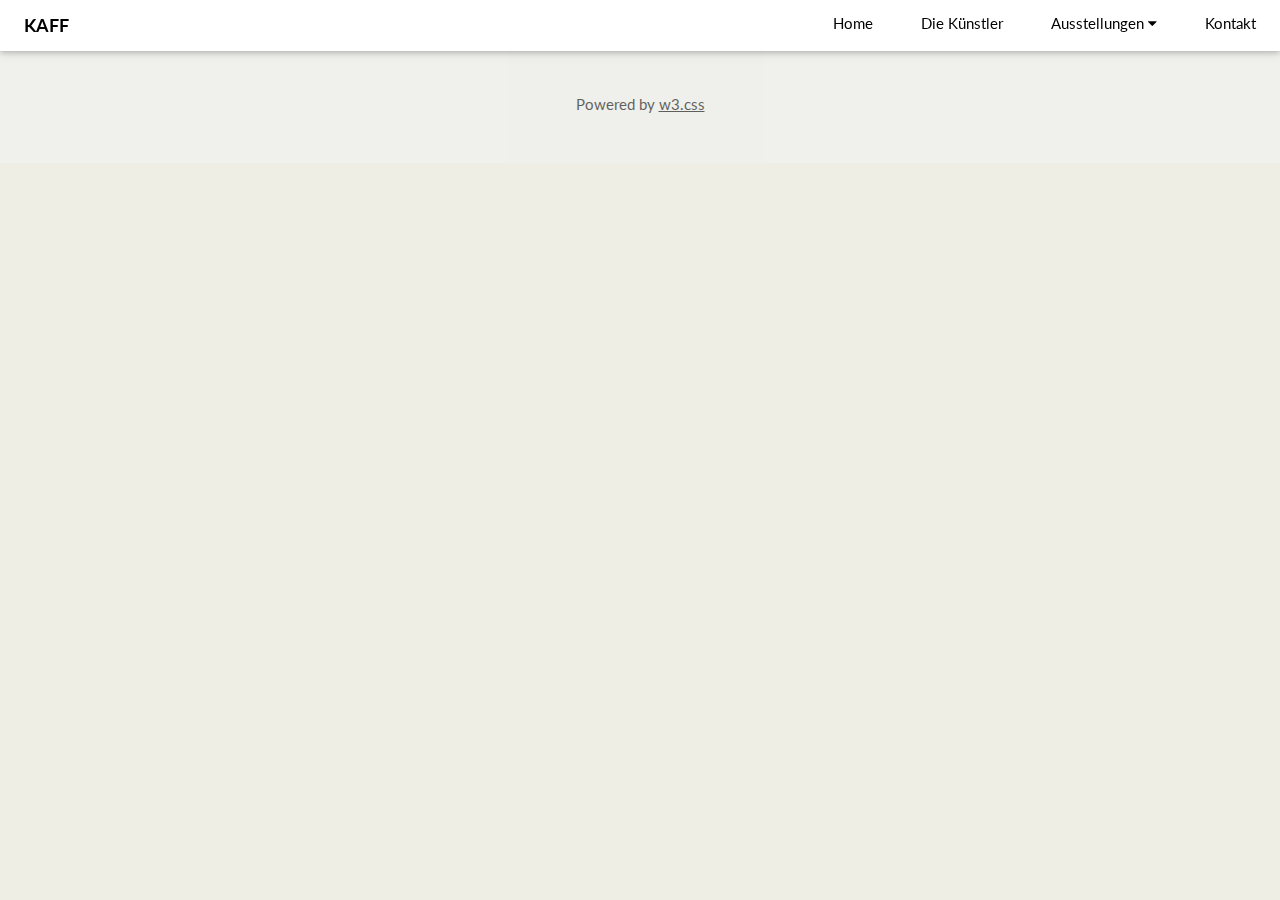
==== ausstellung_2017.html @ 452a55e3 "update" ====
<!DOCTYPE html>
<html lang="en">

<head>
    <title>KAFF</title>
    <meta charset="UTF-8">
    <meta name="viewport" content="width=device-width, initial-scale=1">
    <link rel="stylesheet" href="style.css">
    <link rel="stylesheet" href="https://www.w3schools.com/w3css/4/w3.css">
    <link rel="stylesheet" href="https://fonts.googleapis.com/css?family=Lato">
    <link rel="stylesheet" href="https://cdnjs.cloudflare.com/ajax/libs/font-awesome/4.7.0/css/font-awesome.min.css">
    <script src="common/script.js"></script>
    <style>
        body {
            font-family: "Lato", sans-serif
        }
    </style>
</head>

<body>

    <script src="/common/nav.js" id="navbar"></script>
    <div class="w3-content" style="max-width:2000px;margin-top:46px">



    </div>
    <script src="/common/footer.js" id="footer"></script>

</body>

</html>
---- style.css ----
:root {
    --bg: #eeeee4;
}

body {
    background-color: var(--bg);
}

.heading {
    font-size: 20pt;
    color: chocolate;
}

.flex-container {
    display: flex;
    flex-direction: row;
    width: 100%;
    gap: 20px;
    margin-top: 20px;
    margin-bottom: 30px;
    padding: 20px;
    justify-content: space-between;
}

#hero {
    width: 100vw;
    padding-top: 50px;
}

.flex-container img {
    width: 100%; 
    max-height: 200px;
    object-fit: cover;
}

.thumb-container {
    width: 20vw; 
}

.flex-container * {
    margin-top: 6px;
    margin-bottom: 6px;
}

.card {
    background-color: #f8f8f1;
    border-radius: 10px;
    box-shadow: rgba(0, 0, 0, 0.35) 0px 3px 7px;
}

.container-item {
    display: flex;
    flex-direction: column;
    width: 100%;
}

.content{
    max-width: 90vw;
    margin: 0px 100px 100px 100px;
}

.section-heading{
    font-size: 26pt;
    text-align: center;
    border-bottom: solid 1px rgba(187, 179, 165, 0.246);
}

.icon-row {
    display: flex;
    align-items: center;
}

.icon-row img {
    width: 20px;
    margin-right: 10px;
}

.seeMore {
    width: 100px;
    justify-self: end;
}

@media screen and (max-width: 900px) {
    .flex-container {
      flex-direction: column;
    }

    .content {
        margin: 100px 5vw 100px 5vw;
    }

    .thumb-container {
        width: 85vw
    }
}



/* Button styles */

.button-4 {
  appearance: none;
  background-color: #FAFBFC;
  border: 1px solid rgba(27, 31, 35, 0.15);
  border-radius: 6px;
  box-shadow: rgba(27, 31, 35, 0.04) 0 1px 0, rgba(255, 255, 255, 0.25) 0 1px 0 inset;
  box-sizing: border-box;
  color: #24292E;
  cursor: pointer;
  display: inline-block;
  font-family: -apple-system, system-ui, "Segoe UI", Helvetica, Arial, sans-serif, "Apple Color Emoji", "Segoe UI Emoji";
  font-size: 14px;
  font-weight: 500;
  line-height: 20px;
  list-style: none;
  padding: 6px 16px;
  position: relative;
  transition: background-color 0.2s cubic-bezier(0.3, 0, 0.5, 1);
  user-select: none;
  -webkit-user-select: none;
  touch-action: manipulation;
  vertical-align: middle;
  white-space: nowrap;
  word-wrap: break-word;
}

.button-4:hover {
  background-color: #F3F4F6;
  text-decoration: none;
  transition-duration: 0.1s;
}

.button-4:disabled {
  background-color: #FAFBFC;
  border-color: rgba(27, 31, 35, 0.15);
  color: #959DA5;
  cursor: default;
}

.button-4:active {
  background-color: #EDEFF2;
  box-shadow: rgba(225, 228, 232, 0.2) 0 1px 0 inset;
  transition: none 0s;
}

.button-4:focus {
  outline: 1px transparent;
}

.button-4:before {
  display: none;
}

.button-4:-webkit-details-marker {
  display: none;
}
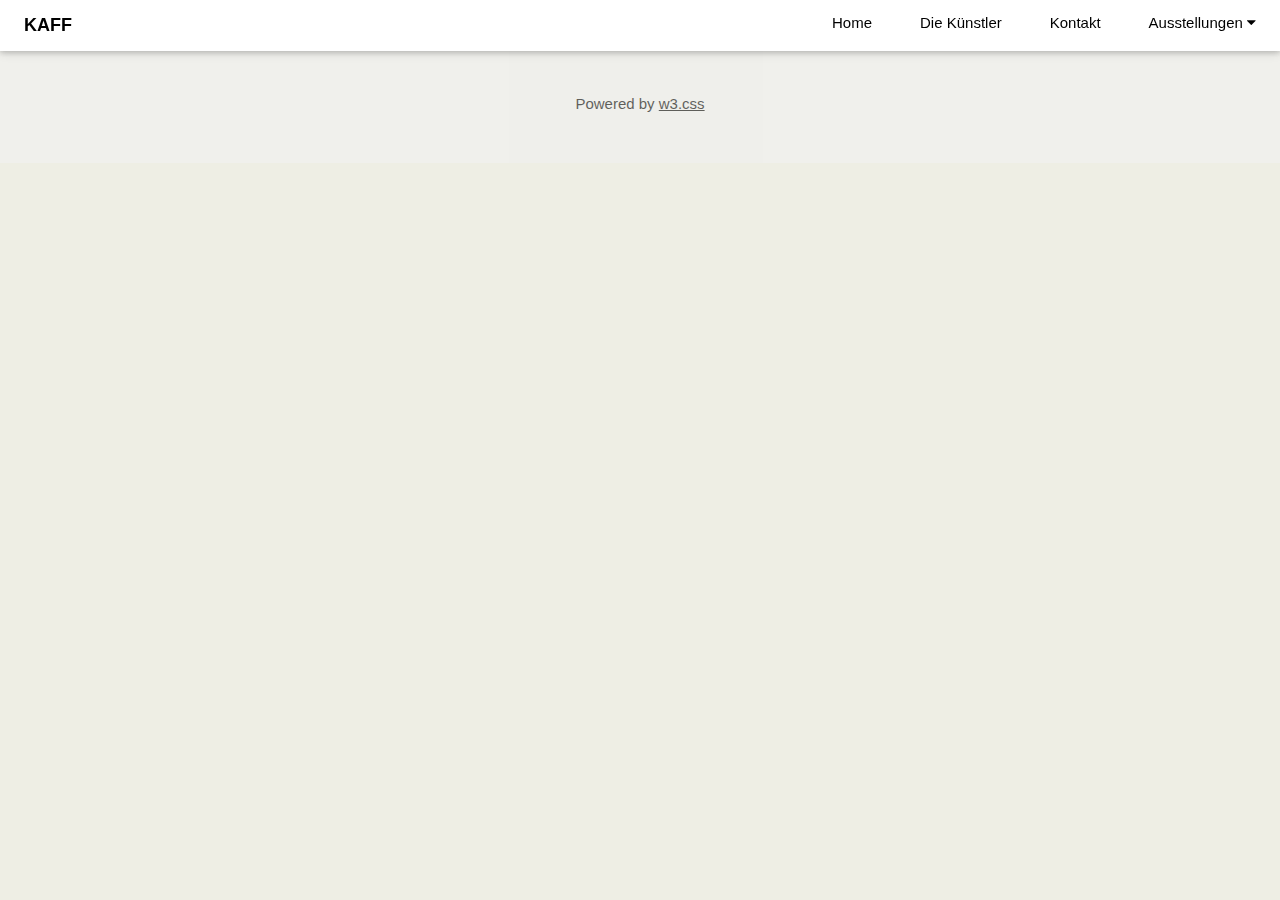
==== commit e17ab805: "." ====
--- a/ausstellung_2017.html
+++ b/ausstellung_2017.html
@@ -5,6 +5,7 @@
     <title>KAFF</title>
     <meta charset="UTF-8">
     <meta name="viewport" content="width=device-width, initial-scale=1">
+    <link rel="icon" type="image/x-icon" href="img/favicon.ico">
     <link rel="stylesheet" href="style.css">
     <link rel="stylesheet" href="https://www.w3schools.com/w3css/4/w3.css">
     <link rel="stylesheet" href="https://fonts.googleapis.com/css?family=Lato">
@@ -12,20 +13,20 @@
     <script src="common/script.js"></script>
     <style>
         body {
-            font-family: "Lato", sans-serif
+            font-family: "Argesta", sans-serif
         }
     </style>
 </head>
 
 <body>
 
-    <script src="/common/nav.js" id="navbar"></script>
+    <script src="common/nav.js" id="navbar"></script>
     <div class="w3-content" style="max-width:2000px;margin-top:46px">
 
 
 
     </div>
-    <script src="/common/footer.js" id="footer"></script>
+    <script src="common/footer.js" id="footer"></script>
 
 </body>
 
--- a/style.css
+++ b/style.css
@@ -1,6 +1,10 @@
 :root {
     --bg: #eeeee4;
 }
+
+html {
+    scroll-behavior: smooth;
+  }
 
 body {
     background-color: var(--bg);
@@ -14,11 +18,10 @@
 .flex-container {
     display: flex;
     flex-direction: row;
-    width: 100%;
     gap: 20px;
     margin-top: 20px;
     margin-bottom: 30px;
-    padding: 20px;
+    padding: 10px;
     justify-content: space-between;
 }
 
@@ -28,19 +31,26 @@
 }
 
 .flex-container img {
-    width: 100%; 
+    width: 99%; 
     max-height: 200px;
     object-fit: cover;
 }
 
 .thumb-container {
-    width: 20vw; 
+    width: 300px;
 }
+.thumb-container > img{
+    margin-left: 5px;
+    margin-right: 5px;
+}
+
 
 .flex-container * {
     margin-top: 6px;
     margin-bottom: 6px;
 }
+
+
 
 .card {
     background-color: #f8f8f1;
@@ -59,6 +69,11 @@
     margin: 0px 100px 100px 100px;
 }
 
+.content-grid {
+    display: grid;
+    grid-template-columns: 50% 50%;
+}
+
 .section-heading{
     font-size: 26pt;
     text-align: center;
@@ -71,14 +86,15 @@
 }
 
 .icon-row img {
-    width: 20px;
+    width: 25px;
     margin-right: 10px;
 }
 
-.seeMore {
-    width: 100px;
-    justify-self: end;
+
+.indented {
+    padding-left: 10vw !important;
 }
+
 
 @media screen and (max-width: 900px) {
     .flex-container {
@@ -90,7 +106,7 @@
     }
 
     .thumb-container {
-        width: 85vw
+        width: 70vw
     }
 }
 
@@ -100,7 +116,7 @@
 
 .button-4 {
   appearance: none;
-  background-color: #FAFBFC;
+  background-color: #1e87d25f;
   border: 1px solid rgba(27, 31, 35, 0.15);
   border-radius: 6px;
   box-shadow: rgba(27, 31, 35, 0.04) 0 1px 0, rgba(255, 255, 255, 0.25) 0 1px 0 inset;
@@ -122,10 +138,12 @@
   vertical-align: middle;
   white-space: nowrap;
   word-wrap: break-word;
+  max-width: 400px;
+  justify-self: end;
 }
 
 .button-4:hover {
-  background-color: #F3F4F6;
+  background-color: #1e87d2c5;
   text-decoration: none;
   transition-duration: 0.1s;
 }
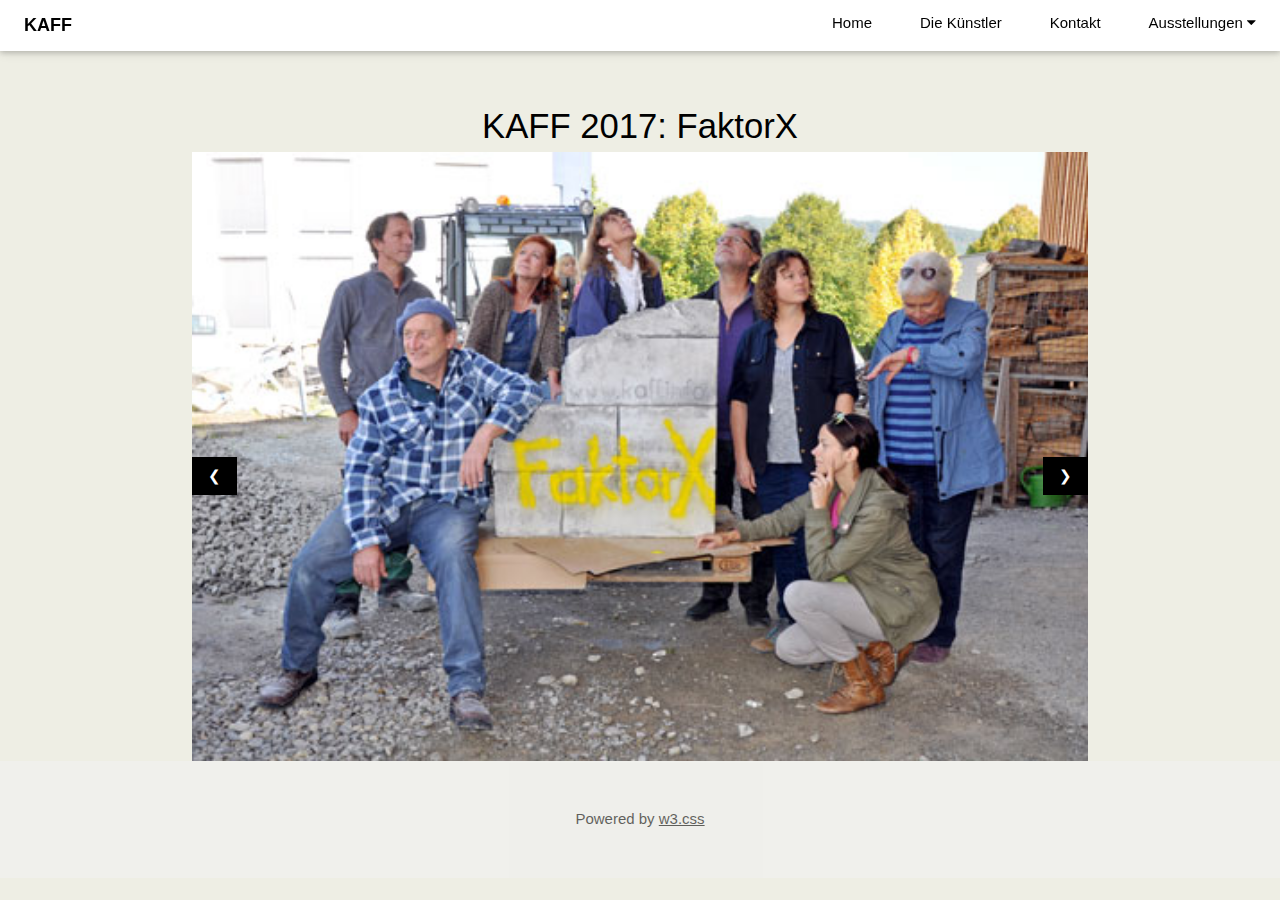
==== commit 91d8ccdd: "." ====
--- a/ausstellung_2017.html
+++ b/ausstellung_2017.html
@@ -10,7 +10,6 @@
     <link rel="stylesheet" href="https://www.w3schools.com/w3css/4/w3.css">
     <link rel="stylesheet" href="https://fonts.googleapis.com/css?family=Lato">
     <link rel="stylesheet" href="https://cdnjs.cloudflare.com/ajax/libs/font-awesome/4.7.0/css/font-awesome.min.css">
-    <script src="common/script.js"></script>
     <style>
         body {
             font-family: "Argesta", sans-serif
@@ -21,13 +20,31 @@
 <body>
 
     <script src="common/nav.js" id="navbar"></script>
-    <div class="w3-content" style="max-width:2000px;margin-top:46px">
+    <div class="content" style="margin-top: 51px">
+        <div class="section-heading no-sep">KAFF 2017: FaktorX</div>
 
+        <div class="slidesContainer">
+            <img class="mySlides" src="img/2017/IMG_1358 (1).jpg">
+            <img class="mySlides" src="img/2017/IMG_2425.jpg">
+            <img class="mySlides" src="img/2017/IMG_2426.jpg">
+            <img class="mySlides" src="img/2017/IMG_2430.jpg">
+            <img class="mySlides" src="img/2017/IMG_2438.jpg">
+            <img class="mySlides" src="img/2017/IMG_2443.jpg">
+            <img class="mySlides" src="img/2017/IMG_2445.jpg">
+            <img class="mySlides" src="img/2017/IMG_2446.jpg">
+            <img class="mySlides" src="img/2017/IMG_2447.jfif">
+            <img class="mySlides" src="img/2017/IMG_2448.jfif">
+            <img class="mySlides" src="img/2017/IMG_2450.jfif">
+            <img class="mySlides" src="img/2017/IMG_2451.jpg">
+            <img class="mySlides" src="img/2017/IMG_2454 (1).jpg">
 
+            <button class="w3-button w3-black slidesButtonLeft" onclick="plusDivs(-1)">&#10094;</button>
+            <button class="w3-button w3-black slidesButtonRight" onclick="plusDivs(1)">&#10095;</button>
+        </div>
 
     </div>
     <script src="common/footer.js" id="footer"></script>
-
+    <script src="common/script.js"></script>
 </body>
 
 </html>--- a/style.css
+++ b/style.css
@@ -11,8 +11,10 @@
 }
 
 .heading {
-    font-size: 20pt;
-    color: chocolate;
+    /* font-size: 20pt;
+    color: chocolate; */
+    font-size: x-large;
+    font-weight: bold;
 }
 
 .flex-container {
@@ -23,6 +25,7 @@
     margin-bottom: 30px;
     padding: 10px;
     justify-content: space-between;
+    align-items: center;
 }
 
 #hero {
@@ -37,7 +40,7 @@
 }
 
 .thumb-container {
-    width: 300px;
+    width: 100%;
 }
 .thumb-container > img{
     margin-left: 5px;
@@ -49,8 +52,6 @@
     margin-top: 6px;
     margin-bottom: 6px;
 }
-
-
 
 .card {
     background-color: #f8f8f1;
@@ -64,20 +65,16 @@
     width: 100%;
 }
 
-.content{
-    max-width: 90vw;
-    margin: 0px 100px 100px 100px;
-}
-
-.content-grid {
-    display: grid;
-    grid-template-columns: 50% 50%;
+.content {
+    width: 70vw;
+    margin: auto;
 }
 
 .section-heading{
     font-size: 26pt;
     text-align: center;
-    border-bottom: solid 1px rgba(187, 179, 165, 0.246);
+    border-bottom: solid 1px rgba(0, 0, 0, 0.468);
+    margin-top: 100px;
 }
 
 .icon-row {
@@ -91,22 +88,114 @@
 }
 
 
-.indented {
-    padding-left: 10vw !important;
-}
-
+.künstler-section {
+    display: flex;
+    flex-direction: row;
+    flex-wrap: wrap;
+    justify-content: space-evenly;
+    gap: 20px;
+}
+
+.no-sep {
+    border-bottom: none;
+}
+
+.slidesContainer {
+    position: relative;
+}
+
+.slidesButtonLeft {
+    position: absolute;
+    top: 50%;
+    left: 0%;
+}
+
+.slidesButtonRight {
+    position: absolute;
+    top: 50%;
+    right: 0%;
+}
+
+.mySlides {
+    display:none;
+    width: 100%;
+    max-height: 70vh;
+    object-fit: contain;
+}
+
+.mySlides::after{
+    content: test
+}
+
+.künstler-card {
+    width: 500px;
+    /* margin-right: 20px; */
+    margin-top: 30px;
+    padding: 10px;
+    display: flex;
+    flex-direction: row;
+    justify-content: flex-start;
+}
+
+
+.künstler-card > img {
+    width: 200px;
+    margin-right: 10px;
+}
+
+
+.künstler-info {
+    display: flex;
+    justify-content: flex-start;
+    flex-direction: column;
+    padding: 20px;
+}
+
+.künstler-info > * {
+    margin-top: 10px;
+}
+
+.künstler-info > *:first-child{
+    font-size: x-large;
+    font-weight: bold;
+}
 
 @media screen and (max-width: 900px) {
+    
     .flex-container {
       flex-direction: column;
     }
 
     .content {
-        margin: 100px 5vw 100px 5vw;
+        width: 90vw;
+        margin: auto;
     }
 
     .thumb-container {
         width: 70vw
+    }
+
+    .container-item {
+        align-items: center;
+    }
+
+    .button-4 {
+        width: 80%;
+    }
+
+    .künstler-card {
+        width: 100%;
+        flex-direction: column;
+        align-items: center;
+        padding-top: 20px;
+    }
+
+    .künstler-card .button-4 {
+        width: 100%
+    }
+
+    .künstler-info > * {
+        text-align: center;
     }
 }
 
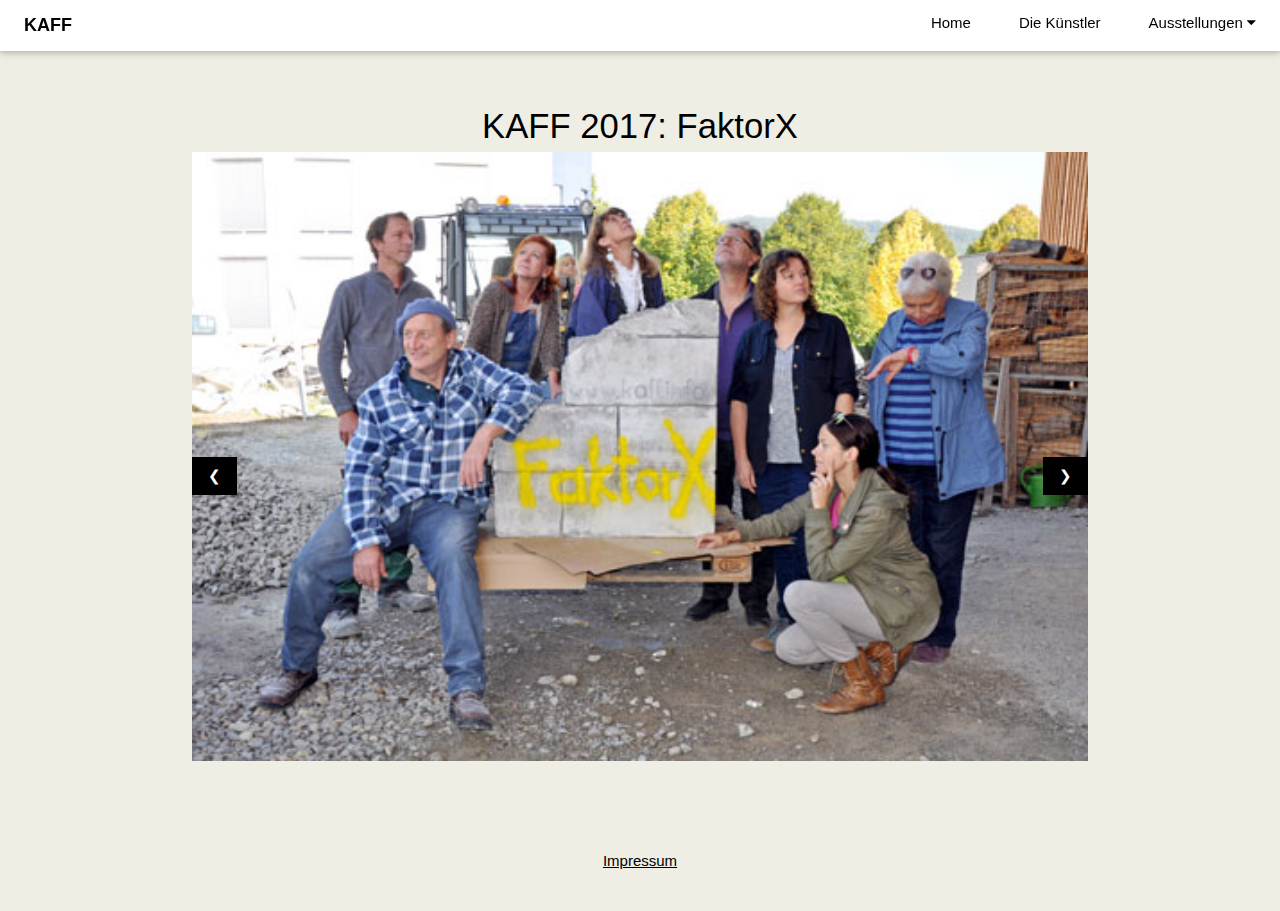
==== commit afd2534a: "update" ====
--- a/ausstellung_2017.html
+++ b/ausstellung_2017.html
@@ -10,6 +10,7 @@
     <link rel="stylesheet" href="https://www.w3schools.com/w3css/4/w3.css">
     <link rel="stylesheet" href="https://fonts.googleapis.com/css?family=Lato">
     <link rel="stylesheet" href="https://cdnjs.cloudflare.com/ajax/libs/font-awesome/4.7.0/css/font-awesome.min.css">
+    <script src="common/script.js"></script>
     <style>
         body {
             font-family: "Argesta", sans-serif
@@ -24,19 +25,20 @@
         <div class="section-heading no-sep">KAFF 2017: FaktorX</div>
 
         <div class="slidesContainer">
-            <img class="mySlides" src="img/2017/IMG_1358 (1).jpg">
-            <img class="mySlides" src="img/2017/IMG_2425.jpg">
-            <img class="mySlides" src="img/2017/IMG_2426.jpg">
-            <img class="mySlides" src="img/2017/IMG_2430.jpg">
-            <img class="mySlides" src="img/2017/IMG_2438.jpg">
-            <img class="mySlides" src="img/2017/IMG_2443.jpg">
-            <img class="mySlides" src="img/2017/IMG_2445.jpg">
-            <img class="mySlides" src="img/2017/IMG_2446.jpg">
-            <img class="mySlides" src="img/2017/IMG_2447.jfif">
-            <img class="mySlides" src="img/2017/IMG_2448.jfif">
-            <img class="mySlides" src="img/2017/IMG_2450.jfif">
-            <img class="mySlides" src="img/2017/IMG_2451.jpg">
-            <img class="mySlides" src="img/2017/IMG_2454 (1).jpg">
+            <img class="image mySlides" src="img/2017/IMG_1358 (1).jpg">
+            <img class="image mySlides" src="img/2017/zvw.png">
+            <img class="image mySlides" src="img/2017/IMG_2425.jpg">
+            <img class="image mySlides" src="img/2017/IMG_2426.jpg">
+            <img class="image mySlides" src="img/2017/IMG_2430.jpg">
+            <img class="image  mySlides" src="img/2017/IMG_2438.jpg">
+            <img class="image  mySlides" src="img/2017/IMG_2443.jpg">
+            <img class="image  mySlides" src="img/2017/IMG_2445.jpg">
+            <img class="image  mySlides" src="img/2017/IMG_2446.jpg">
+            <img class="image  mySlides" src="img/2017/IMG_2447.jfif">
+            <img class="image  mySlides" src="img/2017/IMG_2448.jfif">
+            <img class="image  mySlides" src="img/2017/IMG_2450.jfif">
+            <img class="image  mySlides" src="img/2017/IMG_2451.jpg">
+            <img class="image  mySlides" src="img/2017/IMG_2454 (1).jpg">
 
             <button class="w3-button w3-black slidesButtonLeft" onclick="plusDivs(-1)">&#10094;</button>
             <button class="w3-button w3-black slidesButtonRight" onclick="plusDivs(1)">&#10095;</button>
--- a/style.css
+++ b/style.css
@@ -1,18 +1,13 @@
 :root {
     --bg: #eeeee4;
-}
-
-html {
-    scroll-behavior: smooth;
-  }
+    --myorange: rgba(210, 105, 30, 0.702);
+}
 
 body {
     background-color: var(--bg);
 }
 
 .heading {
-    /* font-size: 20pt;
-    color: chocolate; */
     font-size: x-large;
     font-weight: bold;
 }
@@ -34,7 +29,7 @@
 }
 
 .flex-container img {
-    width: 99%; 
+    width: 99%;
     max-height: 200px;
     object-fit: cover;
 }
@@ -42,7 +37,8 @@
 .thumb-container {
     width: 100%;
 }
-.thumb-container > img{
+
+.thumb-container>img {
     margin-left: 5px;
     margin-right: 5px;
 }
@@ -54,15 +50,23 @@
 }
 
 .card {
-    background-color: #f8f8f1;
-    border-radius: 10px;
-    box-shadow: rgba(0, 0, 0, 0.35) 0px 3px 7px;
+    /* border-radius: 10px; */
+    /* box-shadow: rgba(0, 0, 0, 0.35) 0px 3px 7px; */
+    border-radius: 13px;
+    background: white;
+    box-shadow: 8px 8px 16px #636360,
+        -8px -8px 16px #ffffff;
 }
 
 .container-item {
     display: flex;
     flex-direction: column;
     width: 100%;
+    align-items: center;
+}
+
+.container-item>* {
+    text-align: center;
 }
 
 .content {
@@ -70,7 +74,17 @@
     margin: auto;
 }
 
-.section-heading{
+.footer {
+    height: 100px;
+    width: 100vw;
+    display: flex;
+    align-items: center;
+    justify-content: center;
+    justify-items: center;
+    margin-top: 50px;
+}
+
+.section-heading {
     font-size: 26pt;
     text-align: center;
     border-bottom: solid 1px rgba(0, 0, 0, 0.468);
@@ -87,6 +101,10 @@
     margin-right: 10px;
 }
 
+.icon-row > a > object {
+    /* width: 25px; */
+    margin-right: 10px;
+}
 
 .künstler-section {
     display: flex;
@@ -116,19 +134,22 @@
     right: 0%;
 }
 
-.mySlides {
-    display:none;
+.image {
     width: 100%;
     max-height: 70vh;
     object-fit: contain;
 }
 
-.mySlides::after{
+.mySlides {
+    display: none;
+}
+
+.mySlides::after {
     content: test
 }
 
 .künstler-card {
-    width: 500px;
+    width: 550px;
     /* margin-right: 20px; */
     margin-top: 30px;
     padding: 10px;
@@ -138,7 +159,7 @@
 }
 
 
-.künstler-card > img {
+.künstler-card>img {
     width: 200px;
     margin-right: 10px;
 }
@@ -151,19 +172,106 @@
     padding: 20px;
 }
 
-.künstler-info > * {
+.künstler-info>* {
     margin-top: 10px;
 }
 
-.künstler-info > *:first-child{
+.künstler-info>*:first-child {
     font-size: x-large;
     font-weight: bold;
 }
 
+.cssbuttons-io-button {
+    background: var(--myorange);
+    color: white;
+    font-family: inherit;
+    padding: 0.35em;
+    padding-right: 1.2em;
+    font-size: 17px;
+    font-weight: 500;
+    border-radius: 0.9em;
+    border: none;
+    letter-spacing: 0.05em;
+    display: flex;
+    align-items: center;
+    box-shadow: inset 0 0 1.6em -0.6em var(--myorange);
+    overflow: hidden;
+    position: relative;
+    height: 2.5em;
+    padding-left: 3.3em;
+    text-decoration: none;
+}
+
+.cssbuttons-io-button .icon {
+    background: white;
+    margin-left: 1em;
+    position: absolute;
+    display: flex;
+    align-items: center;
+    justify-content: center;
+    height: 2.2em;
+    width: 2.2em;
+    border-radius: 0.7em;
+    box-shadow: 0.1em 0.1em 0.6em 0.2em var(--myorange);
+    left: -0.85em;
+    transition: all 0.3s;
+}
+
+.cssbuttons-io-button:hover {
+    cursor: pointer;
+}
+
+.cssbuttons-io-button:hover .icon {
+    width: calc(100% - 0.3em);
+}
+
+.cssbuttons-io-button .icon svg {
+    width: 1.1em;
+    transition: transform 0.3s;
+    color: var(--myorange);
+}
+
+.cssbuttons-io-button:hover .icon svg {
+    transform: translateX(0.1em);
+}
+
+.cssbuttons-io-button:active .icon {
+    transform: scale(0.95);
+}
+
+.link-button {
+    display: flex;
+    align-items: center;
+    gap: 10px;
+}
+
+.link-button > object {
+    height: 22px;
+}
+
+.link-button > span {
+    position: relative;
+}
+
+.link-button > span::after {
+    position: absolute;
+    content: "";
+    width: 0;
+    left: 0;
+    bottom: -2px;
+    background: var(--myorange);
+    height: 2px;
+    transition: 0.2s ease-in-out;
+}
+
+.link-button:hover > span:after {
+    width: 100%;
+}
+
 @media screen and (max-width: 900px) {
-    
+
     .flex-container {
-      flex-direction: column;
+        flex-direction: column;
     }
 
     .content {
@@ -194,70 +302,7 @@
         width: 100%
     }
 
-    .künstler-info > * {
+    .künstler-info>* {
         text-align: center;
     }
-}
-
-
-
-/* Button styles */
-
-.button-4 {
-  appearance: none;
-  background-color: #1e87d25f;
-  border: 1px solid rgba(27, 31, 35, 0.15);
-  border-radius: 6px;
-  box-shadow: rgba(27, 31, 35, 0.04) 0 1px 0, rgba(255, 255, 255, 0.25) 0 1px 0 inset;
-  box-sizing: border-box;
-  color: #24292E;
-  cursor: pointer;
-  display: inline-block;
-  font-family: -apple-system, system-ui, "Segoe UI", Helvetica, Arial, sans-serif, "Apple Color Emoji", "Segoe UI Emoji";
-  font-size: 14px;
-  font-weight: 500;
-  line-height: 20px;
-  list-style: none;
-  padding: 6px 16px;
-  position: relative;
-  transition: background-color 0.2s cubic-bezier(0.3, 0, 0.5, 1);
-  user-select: none;
-  -webkit-user-select: none;
-  touch-action: manipulation;
-  vertical-align: middle;
-  white-space: nowrap;
-  word-wrap: break-word;
-  max-width: 400px;
-  justify-self: end;
-}
-
-.button-4:hover {
-  background-color: #1e87d2c5;
-  text-decoration: none;
-  transition-duration: 0.1s;
-}
-
-.button-4:disabled {
-  background-color: #FAFBFC;
-  border-color: rgba(27, 31, 35, 0.15);
-  color: #959DA5;
-  cursor: default;
-}
-
-.button-4:active {
-  background-color: #EDEFF2;
-  box-shadow: rgba(225, 228, 232, 0.2) 0 1px 0 inset;
-  transition: none 0s;
-}
-
-.button-4:focus {
-  outline: 1px transparent;
-}
-
-.button-4:before {
-  display: none;
-}
-
-.button-4:-webkit-details-marker {
-  display: none;
 }